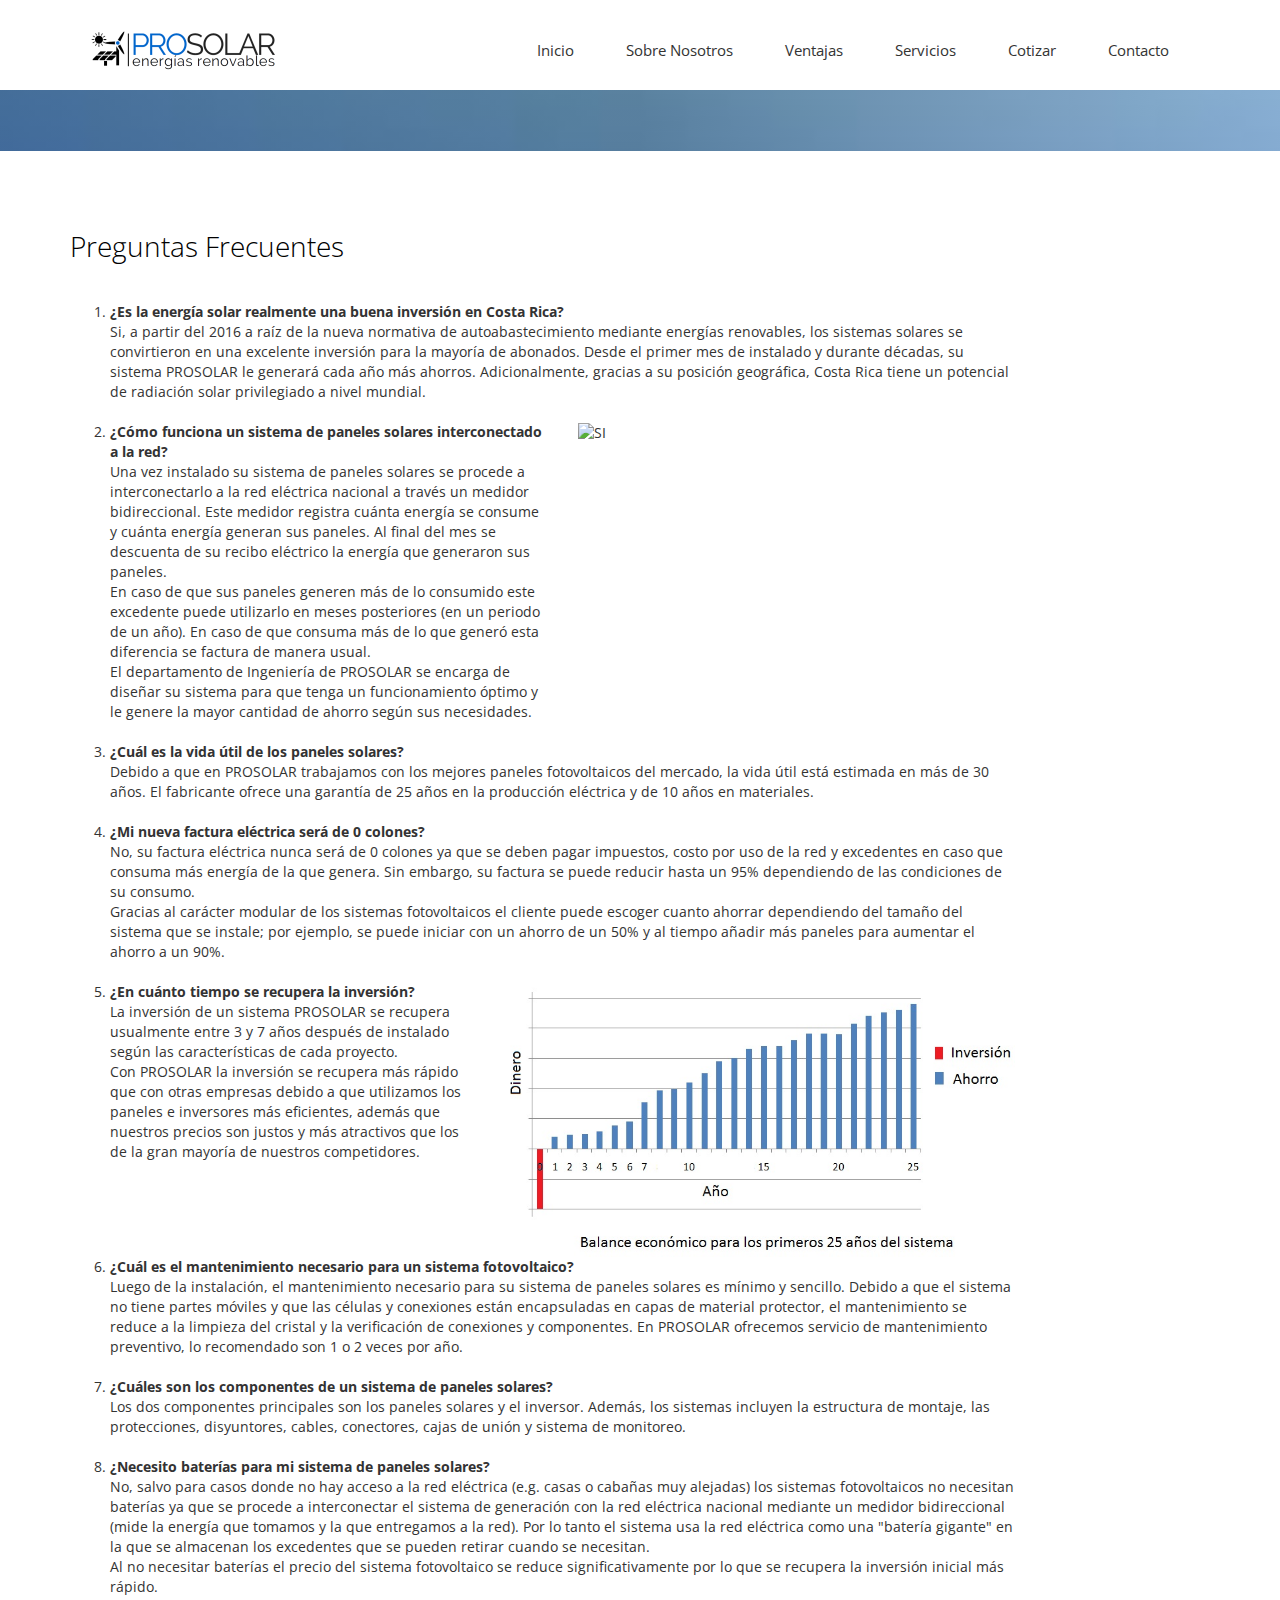
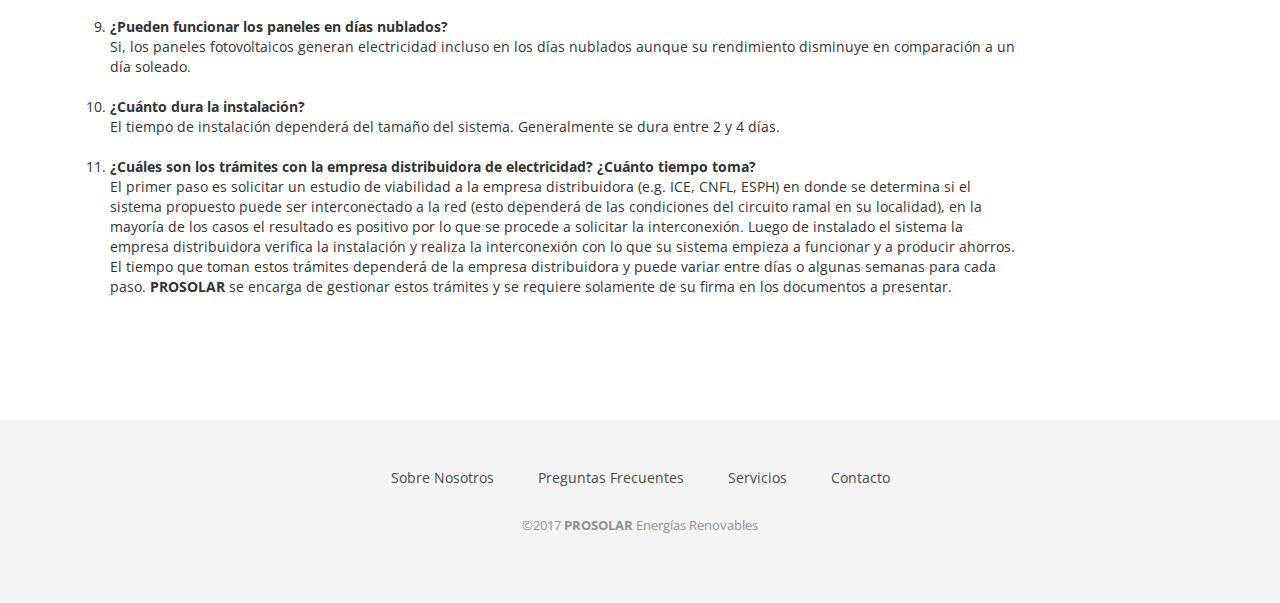
==== FAQ.html @ 8b98c638 "Commit inicial" ====
<!DOCTYPE html>
<html class="no-js">
  <head>
    <meta charset="utf-8"> 
    <meta http-equiv="X-UA-Compatible" content="IE=edge">
    <title>PROSOLAR COSTA RICA</title>
    <meta name="description" content="">
    <meta name="viewport" content="width=device-width, initial-scale=1">
    <!-- Place favicon.ico and apple-touch-icon.png in the root directory -->
    
    <!-- CSS -->
    <link rel="stylesheet" href="css/owl.carousel.css">
    <link rel="stylesheet" href="css/bootstrap.min.css">
    <link rel="stylesheet" href="css/font-awesome.min.css">
    <link rel="stylesheet" href="css/style.css">
    <link rel="stylesheet" href="css/ionicons.min.css">
    <link rel="stylesheet" href="css/animate.css">
    <link rel="stylesheet" href="css/responsive.css">
    
    <!-- Js -->
    <script src="js/vendor/modernizr-2.6.2.min.js"></script>
    <script src="http://ajax.googleapis.com/ajax/libs/jquery/1.10.2/jquery.min.js"></script>
    <script>window.jQuery || document.write('<script src="js/vendor/jquery-1.10.2.min.js"><\/script>')</script>
    <script src="js/bootstrap.min.js"></script>
    <script src="js/owl.carousel.min.js"></script>
    <script src="js/min/waypoints.min.js"></script>
    <script src="js/jquery.counterup.js"></script>
    <script src="js/plugins.js"></script>
    <script src="js/main.js"></script>
  </head>
  <body>




    <!-- Header Start -->
    <header>
        <div class="container">
            <div class="row">
                <div class="col-md-12">
                            <!-- header Nav Start -->
                    <nav class="navbar navbar-default">
                      <div class="container-fluid">
                        <!-- Brand and toggle get grouped for better mobile display -->
                        <div class="navbar-header">
                          <button type="button" class="navbar-toggle collapsed" data-toggle="collapse" data-target="#bs-example-navbar-collapse-1">
                            <span class="sr-only">Toggle navigation</span>
                            <span class="icon-bar"></span>
                            <span class="icon-bar"></span>
                            <span class="icon-bar"></span>
                          </button>
                          <a class="navbar-brand" href="index.html">
                              <img src="img/logo.png" alt="Logo">
                          </a>
                        </div>

                        <!-- Collect the nav links, forms, and other content for toggling -->
                        <div class="collapse navbar-collapse" id="bs-example-navbar-collapse-1">
                          <ul class="nav navbar-nav navbar-right">
                            <li><a href="index.html">Inicio</a></li>
                            <li><a href="sobrenosotros.html">Sobre Nosotros</a></li>
                            <li><a href="ventajas.html">Ventajas</a></li>
                            <li><a href="servicios.html">Servicios</a></li>
                            <li><a href="cotizar.html">Cotizar</a></li>
                            <li><a href="contacto.html">Contacto</a></li>
                            </li>
                          </ul>
                        </div><!-- /.navbar-collapse -->
                      </div><!-- /.container-fluid -->
                    </nav>
                </div>
            </div>
        </div>
    </header><!-- header close -->
    
        <!-- Slider Start -->
    <section id="global-header">
        <div class="container">
            <div class="row">
                <div class="col-md-12">
                    <div class="block">
                    </div>
                </div>
            </div>
        </div>
    </section>


        <section id="contact-form">
          <div class="container">
            <div id="contact-box" class="row">
              
              <div class="col-md-10 col-sm-12">
                <div class="block">
                <h2>Preguntas Frecuentes</h2>
                  <ol>

                    <li> 
                      <strong>¿Es la energía solar realmente una buena inversión en Costa Rica?</strong> </br>
                      Si, a partir del 2016 a raíz de la nueva normativa de autoabastecimiento mediante energías renovables, los sistemas solares se convirtieron en una excelente inversión para la mayoría
                      de abonados. Desde el primer mes de instalado y durante décadas, su sistema PROSOLAR le generará cada año más ahorros. Adicionalmente, gracias a su posición geográfica, Costa Rica tiene un potencial de radiación solar privilegiado a nivel mundial.
                    </li> </br>

                     
                     <div class="row">  
                      <div class="col-md-6 col-sm-12">
                        <div class="block">
                        <li>
                              <strong>¿Cómo funciona un sistema de paneles solares interconectado a la red?</strong> </br>
                              Una vez instalado su sistema de paneles solares se procede a interconectarlo a la red eléctrica nacional a través un medidor bidireccional. Este medidor registra cuánta energía se consume y cuánta energía generan sus paneles. Al final del mes se descuenta de su recibo eléctrico la energía que generaron sus paneles. </br>En caso de que sus paneles generen más de lo consumido este excedente puede utilizarlo en meses posteriores (en un periodo de un año). En caso de que consuma más de lo que generó esta diferencia se factura de manera usual.</br> El departamento de Ingeniería de PROSOLAR se encarga de diseñar su sistema para que tenga un funcionamiento óptimo y le genere la mayor cantidad de ahorro según sus necesidades.
                        </li> </br>
                        </div>
                      </div>                      
                      <div class="col-md-6 col-sm-12">
                        <div class="block">
                          <img src="img/sistemainterconectado.jpg" alt="SI"> </br>
                        </div>
                      </div>
                    </div>

                   <li> 
                      <strong>¿Cuál es la vida útil de los paneles solares?</strong> </br>
                      Debido a que en PROSOLAR trabajamos con los mejores paneles fotovoltaicos del mercado, la vida útil está estimada en más de 30 años. El fabricante ofrece una garantía de 25 años en la producción eléctrica y de 10 años en materiales.
                    </li> </br>      

                    <li> 
                      <strong>¿Mi nueva factura eléctrica será de 0 colones?</strong> </br>
                        No, su factura eléctrica nunca será de 0 colones ya que se deben pagar impuestos, costo por uso de la red y excedentes en caso que consuma más energía de la que genera. Sin embargo,
                        su factura se puede reducir hasta un 95% dependiendo de las condiciones de su consumo. </br>Gracias al carácter modular de los sistemas fotovoltaicos el cliente puede escoger cuanto 
                        ahorrar dependiendo del tamaño del sistema que se instale; por ejemplo, se puede iniciar con un ahorro de un 50% y al tiempo añadir más paneles para aumentar el ahorro a un 90%.
                    </li> </br>

                     <div class="row">  
                      <div class="col-md-5 col-sm-12">
                        <div class="block">
                        <li>
                              <strong>¿En cuánto tiempo se recupera la inversión?</strong> </br>
                              La inversión de un sistema PROSOLAR se recupera usualmente entre 3 y 7 años después de instalado según las características de cada proyecto.</br> Con PROSOLAR la inversión se recupera más rápido que con otras empresas debido a que utilizamos los paneles e inversores más eficientes, además que nuestros precios son justos y más atractivos que los de la gran mayoría de nuestros competidores.
                        </li> </br>
                        </div>
                      </div>                      
                      <div class="col-md-7 col-sm-12">
                        <div class="block">
                          <img src="img/balanceeconomico.jpg" alt="SI"> </br>
                        </div>
                      </div>
                    </div>


                    <li> 
                      <strong>¿Cuál es el mantenimiento necesario para un sistema fotovoltaico?</strong> </br>
                      Luego de la instalación, el mantenimiento necesario para su sistema de paneles solares es mínimo y sencillo. Debido a que el sistema no tiene partes móviles y que las células y conexiones están encapsuladas en capas de material protector, el mantenimiento se reduce a la limpieza del cristal y la verificación de conexiones y componentes. En PROSOLAR ofrecemos servicio de mantenimiento preventivo, lo recomendado son 1 o 2 veces por año.
                    </li> </br>



                    <!--
                    <li> 
                      <strong>¿Cómo funciona un sistema fotovoltaico?</strong> </br>
                      Los paneles solares se encargan de transformar la energía solar en energía eléctrica (DC). El inversor convierte la energía DC de los paneles en energía AC que es la que se utiliza en su casa o negocio.
                    </li> </br>
                    -->

                    <li> 
                      <strong>¿Cuáles son los componentes de un sistema de paneles solares?</strong> </br>
                      Los dos componentes principales son los paneles solares y el inversor. Además, los sistemas incluyen la estructura de montaje, las protecciones, disyuntores, cables, conectores,
                      cajas de unión y sistema de monitoreo.
                    </li> </br>

                    <li> 
                      <strong>¿Necesito baterías para mi sistema de paneles solares?</strong> </br>
                      No, salvo para casos donde no hay acceso a la red eléctrica (e.g. casas o cabañas muy alejadas) los sistemas fotovoltaicos no necesitan baterías ya que se procede a interconectar el sistema de generación con la red eléctrica nacional mediante un medidor bidireccional (mide la energía que tomamos y la que entregamos a la red). Por lo tanto el sistema usa la red eléctrica como una "batería gigante" en la que se almacenan los excedentes que se pueden retirar cuando se necesitan. </br> Al no necesitar baterías el precio del sistema fotovoltaico se reduce significativamente por lo que se recupera la inversión inicial más rápido.
                    </li> </br>



                    <li> 
                      <strong>¿Pueden funcionar los paneles en días nublados?</strong> </br>
                        Si, los paneles fotovoltaicos generan electricidad incluso en los días nublados aunque su rendimiento disminuye en comparación a un día soleado.
                    </li> </br>

                    <li> 
                      <strong>¿Cuánto dura la instalación?</strong> </br>
                        El tiempo de instalación dependerá del tamaño del sistema. Generalmente se dura entre 2 y 4 días.
                    </li> </br>

                    <li> 
                      <strong>¿Cuáles son los trámites con la empresa distribuidora de electricidad? ¿Cuánto tiempo toma?</strong> </br>
                        El primer paso es solicitar un estudio de viabilidad a la empresa distribuidora (e.g. ICE, CNFL, ESPH) en donde se determina si el sistema propuesto puede ser interconectado
                        a la red (esto dependerá de las condiciones del circuito ramal en su localidad), en la mayoría de los casos el resultado es positivo por lo que se procede a solicitar la interconexión.
                        Luego de instalado el sistema la empresa distribuidora verifica la instalación y realiza la interconexión con lo que su sistema empieza a funcionar y a producir ahorros.<br>
                        El tiempo que toman estos trámites dependerá de la empresa distribuidora y puede variar entre días o algunas semanas para cada paso. <strong>PROSOLAR</strong> se encarga de gestionar estos trámites y se requiere solamente de su firma en los documentos a presentar.
                    </li> </br>

 
                  </ol>
                </div>
              </div>
              
              <!--
              <div class="col-md-6 col-sm-12">
                <div class="block">
                  <img src="img/beneficiossolar.jpg" alt="SN">
                </div>
              </div>
              -->

            </div>
           </div>
          </section>


    <!-- footer Start -->
    <footer>
      <div class="container">
        <div class="row">
          <div class="col-md-12">
            <div class="footer-manu">
              <ul>
                <li><a href="sobrenosotros.html">Sobre Nosotros</a></li>
                <li><a href="FAQ.html">Preguntas Frecuentes</a></li>
                <li><a href="servicios.html">Servicios</a></li>
                <li><a href="contacto.html">Contacto</a></li>
              </ul>
            </div>
            <p>©2017 <strong> PROSOLAR </strong> Energías Renovables</p>
          </div>
        </div>
      </div>
    </footer>



<script>document.write('<script src="http://' + (location.host || 'localhost').split(':')[0] + ':35729/livereload.js?snipver=1"></' + 'script>')</script>
        
    </body>
</html>
---- css/style.css ----
@import url(http://fonts.googleapis.com/css?family=Open+Sans:400,300,600);
@import url(http://fonts.googleapis.com/css?family=Roboto:400,100,300,500,700);
@import url(http://fonts.googleapis.com/css?family=Volkhov:400italic);
/* var text-decoration */
/*--
	Common Css
--*/
body {
  font-family: 'Open Sans', sans-serif;
  -webkit-font-smoothing: antialiased;
}
h1,
h2,
h3,
h4,
h5,
h6 {
  font-family: 'Roboto', sans-serif;
}
h2 {
  font-size: 30px;
  font-weight: 400;
}
h3 {
  font-size: 28px;
  font-weight: 300;
}
p {
  font-size: 15px;
  line-height: 28px;
}
ul {
  padding: 0;
  margin: 0;
  list-style: none;
}
a,
a:active,
a:focus,
a:active {
  text-decoration: none !important;
}
.section-title {
  margin-bottom: 70px;
}
.section-title h2 {
  text-transform: uppercase;
  font-size: 28px;
  font-weight: 600;
}
.section-title p {
  font-family: 'Volkhov', serif;
  font-style: italic;
  color: #666;
}
/*--
	Header Start 
--*/
header {
  background: #fff;
  padding: 20px 0;
}
header .navbar {
  margin-bottom: 0px;
  border: 0px;
}
header .navbar-brand {
  padding-top: 5px;
}
header .navbar-default {
  background: none;
  border: 0px;
}
header .navbar-default .navbar-nav {
  padding-top: 10px;
}
header .navbar-default .navbar-nav li a {
  color: #333333;
  padding: 10px 26px;
  font-size: 15px;
}
font header .navbar-default .navbar-nav li a:hover {
  color: #000;
}
/*---------------------------------------------
					Index Start 
-----------------------------------------------*/
/*--
	Slider Start 
--*/
#slider {
  background: url("../img/slider-bg.jpg") no-repeat;
  background-size: cover;
  background-attachment: fixed;
  background-position: 10% 0%;
  padding: 200px 0 280px 0;
  position: relative;
}
#slider:before {
  content: "";
  position: absolute;
  left: 0;
  top: 0;
  bottom: 0;
  right: 0;
  width: 100%;
  height: 100%;
  /*background: linear-gradient(to left, #2c2939, #000);*/
   background: linear-gradient(to left, #8b86a3, #322e40);
  opacity: 0.2;
}
#slider .block {
  color: #E3E3E4;
}
#slider .block h1 {
  font-family: 'Roboto', sans-serif;
  font-weight: 100;
  font-size: 45px;
  line-height: 60px;
  letter-spacing: 10px;
  padding-bottom: 45px;
}
#slider .block p {
  font-size: 23px;
  line-height: 40px;
  font-family: 'Roboto', sans-serif;
  font-weight: 300;
  letter-spacing: 3px;
}
/*--
	wrapper Start 
--*/
#intro {
  padding: 100px 0;
}
#intro .block h2 {
  padding-top: 35px;
  line-height: 27px;
  margin: 0;
}
#intro .block p {
  color: #7B7B7B;
  padding-top: 20px;
}
#intro .block img {
  padding-left: 0px;
  width: 100%;
}
#intro .section-title {
  margin-bottom: 0px;
}
#intro .section-title p {
  padding-top: 20px;
}


/*--
	service Start 
--*/
#service {
  text-align: center;
  padding: 45px ;
}
#service .service-item {
  padding-bottom: 0px;
}
#service .service-item i {
  font-size: 60px;
  color: #4A4656;
}
#service .service-item h4 {
  padding-top: 20px;
  margin: 0;
  color: #666;
}


#service .service-item p {
  color: #888;
  padding-top: 10px;
  margin: 0;
  font-size: 14px;
  line-height: 1.8;
}
#service .btn-slider {
  padding: 15px 35px;
  border: none;
  background-color: #000;
  font-size: 15px;
  color: white;
  margin-top: 15px;
}

/*--
	call-to-action Start 
--*/
#call-to-action {
  background: url("../img/call-to-action-bg8.jpg") no-repeat;
  background-size: cover;
  background-attachment: fixed;
  padding: 70px 0px;
  position: relative;
  text-align: center;
  color: #fff;
}
#call-to-action:before {
  content: "";
  position: absolute;
  left: 0;
  right: 0;
  top: 0;
  bottom: 0;
  width: 100%;
  height: 100%;
  background: #195bb5;
  opacity: 0.4;
}
#call-to-action h2 {
  padding-bottom: 20px;
  line-height: 33px;
  margin: 0;
  font-size: 30px;
}
}
#call-to-action h3 {
  padding-bottom: 20px;
  line-height: 33px;
  margin: 0;
  font-size: 20px;
}
#call-to-action p {
  font-size: 14px;
  line-height: 1.6;
}
#call-to-action .btn-call-to-action {
  padding: 15px 35px;
  border: none;
  background-color: #fff;
  font-size: 20px;
  color: #333333;
  margin-top: 30px;
}

/*--
	Feature Start - Ventajas
--*/
#feature {
  /*background: url("../img/featue-bg3.jpg");*/
  background-position: 50% 94px;
  width: 100%;
  display: block;
  position: relative;
  overflow: visible;
  background-attachment: fixed;
  background-repeat: no-repeat;
  background-position: center center;
  background-color: #d9d9d9;
  -webkit-background-size: cover;
  -moz-background-size: cover;
  -o-background-size: cover;
  background-size: cover;
  -webkit-box-sizing: border-box;
  -moz-box-sizing: border-box;
  box-sizing: border-box;
  -webkit-backface-visibility: hidden;
  backface-visibility: hidden;
  padding: 100px 0;
}
#feature h2 {
  font-size: 28px;
  font-weight: 600;
  margin-bottom: 30px;
}
#feature p {
  color: #8d8f92;
  margin-bottom: 20px;
}
#feature .btn-view-works {
  background: #655E7A;
  color: #fff;
  padding: 10px 20px;
}
/*--
	content Start 
--*/
#testimonial {
  padding: 100px 0;
}
#testimonial .block h2 {
  line-height: 27px;
  color: #5C5C5C;
  padding-top: 110px;
}
#testimonial .block p {
  padding-top: 50px;
  color: #7B7B7B;
}
#testimonial .counter-box li {
  width: 50%;
  float: left;
  text-align: center;
  margin: 30px 0 30px;
}
#testimonial .counter-box li i {
  font-size: 35px;
}
#testimonial .counter-box li h4 {
  font-size: 30px;
  font-weight: bold;
}
#testimonial .counter-box li span {
  color: #555;
}
#testimonial .testimonial-carousel {
  text-align: center;
  width: 75%;
  border: 1px solid #DEDEDE;
  padding: 24px;
  margin: 0 auto;
}
#testimonial .testimonial-carousel img {
  padding-bottom: 38px;
}
#testimonial .testimonial-carousel p {
  line-height: 28px;
  font-weight: 300;
  padding-bottom: 20px;
}
#testimonial .testimonial-carousel .user img {
  padding-bottom: 0px;
  border-radius: 500px;
}
#testimonial .testimonial-carousel .user p {
  padding-bottom: 0;
  font-size: 12px;
  line-height: 20px;
  color: #353241;
}
#testimonial .testimonial-carousel .user p span {
  display: block;
  color: #353241;
  font-weight: 600;
}
#testimonial .testimonial-carousel .owl-carousel .owl-pagination div {
  border: 1px solid #1D1D1D;
  border-radius: 500px;
  display: inline-block;
  height: 10px;
  margin-right: 15px;
  width: 10px;
}
#testimonial .testimonial-carousel .owl-carousel .owl-pagination div.active {
  background: #5C5C5C;
  font-size: 30px;
  display: inline-block;
  border: 0px;
}
/*--
	features Start 
--*/
#clients-logo-section {
  padding-top: 30px;
  padding-bottom: 75px;
}
#clients-logo-section .clients-logo-img {
  padding: 0px 50px;
}
/*---------------------------------------------
					Work Start 
-----------------------------------------------*/
/*--
	Slider-work Start 
--*/
#global-header {
  background: url("../img/slider-bg3.jpg") no-repeat;
  background-size: cover;
  padding-top: 30px;
  padding-bottom: 30px;
  position: relative;
  background-attachment: fixed;
}
#global-header:before {
  content: "";
  position: absolute;
  left: 0;
  top: 0;
  bottom: 0;
  right: 0;
  width: 100%;
  height: 100%;
  background: linear-gradient(to left, #928dab, #1f1c2c 50%);
  opacity: 0.4;
}
#global-header .block {
  color: #E3E3E4;
  margin: 0 auto;
  padding-left: 90px;
  text-align: center;
}
#global-header .block h1 {
  font-weight: 100;
  font-size: 45px;
  letter-spacing: 6px;
  padding-bottom: 15px;
  margin-top: 0;
  text-transform: capitalize;
}
#global-header .block p {
  font-size: 16px;
  font-weight: 300;
  letter-spacing: 1px;
  word-spacing: 3px;
}

/*--
	portfolio-work Start 
--*/
#portfolio-work {
  overflow: hidden;
  padding: 80px 0;
}
#portfolio-work .block .portfolio-menu {
  padding-bottom: 30px;
  text-align: center;
}
#portfolio-work .block .portfolio-menu ul {
  border: 1px solid #999999;
  display: inline-block;
  margin-bottom: 40px;
}
#portfolio-work .block .portfolio-menu ul li {
  display: inline-block;
  padding: 0px 25px;
  cursor: pointer;
  font-size: 15px;
  line-height: 40px;
  font-weight: 600;
  color: #333333;
  text-transform: capitalize;
  position: relative;
}
#portfolio-work .block .portfolio-menu ul .active {
  color: #655E7A;
  position: relative;
}
#portfolio-work .block .portfolio-menu ul .active:before {
  content: "\f0d7";
  position: absolute;
  font-family: 'FontAwesome';
  bottom: -18px;
  font-size: 30px;
  width: 20px;
  left: 0px;
  right: 0px;
  top: 23px;
  margin: 0 auto;
  color: #fff;
  text-shadow: 0 1px 0px rgba(0, 0, 0, 0.9);
  -webkit-transition: all 0.4s ease-in-out;
  -moz-transition: all 0.4s ease-in-out;
  -o-transition: all 0.4s ease-in-out;
  -ms-transition: all 0.4s ease-in-out;
  transition: all 0.4s ease-in-out;
}
#portfolio-work .block .portfolio-menu ul li:hover:before {
  content: "\f0d7";
  position: absolute;
  font-family: 'FontAwesome';
  bottom: -18px;
  font-size: 30px;
  width: 20px;
  left: 0px;
  right: 0px;
  top: 24px;
  margin: 0 auto;
  color: #fff;
  text-shadow: 0 1px 0px rgba(0, 0, 0, 0.9);
  -webkit-transition: all 0.4s ease-in-out;
  -moz-transition: all 0.4s ease-in-out;
  -o-transition: all 0.4s ease-in-out;
  -ms-transition: all 0.4s ease-in-out;
  transition: all 0.4s ease-in-out;
}
#portfolio-work .block .portfolio-contant ul li {
  float: left;
  width: 32.22%;
  overflow: hidden;
  margin: 6px;
  position: relative;
}
#portfolio-work .block .portfolio-contant ul li:hover .overly {
  opacity: 1;
}
#portfolio-work .block .portfolio-contant ul li:hover .position-center {
  position: absolute;
  top: 50%;
  -webkit-transform: translate(0%, -50%);
  -moz-transform: translate(0%, -50%);
  -ms-transform: translate(0%, -50%);
  transform: translate(0%, -50%);
}
#portfolio-work .block .portfolio-contant ul li a {
  display: block;
  color: #fff;
}
#portfolio-work .block .portfolio-contant ul li a h2 {
  font-size: 22px;
  text-transform: uppercase;
  letter-spacing: 1px;
}
#portfolio-work .block .portfolio-contant ul li a p {
  font-size: 15px;
}
#portfolio-work .block .portfolio-contant ul li a span {
  font-style: italic;
  font-size: 13px;
  color: #655E7A;
}
#portfolio-work .block .portfolio-contant ul img {
  width: 100%;
  height: auto;
}
#portfolio-work .block .portfolio-contant .overly {
  position: absolute;
  top: 0;
  bottom: 0;
  right: 0;
  left: 0;
  background: rgba(0, 0, 0, 0.9);
  opacity: 0;
  -webkit-transition: .3s all;
  -o-transition: .3s all;
  transition: .3s all;
  text-align: center;
}
#portfolio-work .block .portfolio-contant .position-center {
  position: absolute;
  top: 50%;
  left: 10%;
  -webkit-transform: translate(0%, 50%);
  -moz-transform: translate(0%, 50%);
  -ms-transform: translate(0%, 50%);
  transform: translate(0%, 50%);
  -webkit-transition: .5s all;
  -o-transition: .5s all;
  transition: .5s all;
}
#portfolio-work .block .mix {
  display: none;
}
/*--
	wrapper-work Start 
--*/
#wrapper-work {
  overflow: hidden;
  padding-top: 100px;
}
#wrapper-work ul li {
  width: 50%;
  float: left;
  position: relative;
}
#wrapper-work ul li img {
  width: 100%;
  height: 100%;
}
#wrapper-work ul li .items-text {
  position: absolute;
  top: 0;
  bottom: 0;
  left: 0;
  right: 0;
  width: 100%;
  height: 100%;
  color: #fff;
  background: rgba(0, 0, 0, 0.6);
  padding-left: 44px;
  padding-top: 140px;
}
#wrapper-work ul li .items-text h2 {
  padding-bottom: 28px;
  padding-top: 75px;
  position: relative;
}
#wrapper-work ul li .items-text h2:before {
  content: "";
  position: absolute;
  left: 0;
  bottom: 0;
  width: 75px;
  height: 3px;
  background: #fff;
}
#wrapper-work ul li .items-text p {
  padding-top: 30px;
  font-size: 16px;
  line-height: 27px;
  font-weight: 300;
  padding-right: 80px;
}
/*--
	features-work Start 
--*/
#features-work {
  padding-top: 50px;
  padding-bottom: 75px;
}
#features-work .block ul li {
  width: 19%;
  text-align: center;
  display: inline-block;
  padding: 40px 0px;
}
/*---------------------------------------------
					Work Close 
-----------------------------------------------*/
/*=============================================*/
/*---------------------------------------------
					 Contact Start 
-----------------------------------------------*/
/*--
	slider-contact Start 
--*/
#slider-contact {
  background: url("../img/slider-bg2.jpg") no-repeat;
  background-size: cover;
  padding-top: 150px;
  padding-bottom: 107px;
  position: relative;
}
#slider-contact:before {
  content: "";
  position: absolute;
  left: 0;
  top: 0;
  bottom: 0;
  right: 0;
  width: 100%;
  height: 100%;
  background: linear-gradient(to left, #928dab, #1f1c2c 70%);
  opacity: 0.6;
}
#slider-contact .block {
  color: #E3E3E4;
  margin: 0 auto;
  padding-left: 90px;
}
#slider-contact .block h1 {
  font-family: 'Roboto', sans-serif;
  font-weight: 100;
  font-size: 45px;
  line-height: 60px;
  letter-spacing: 6px;
  padding-bottom: 15px;
}
#slider-contact .block p {
  font-size: 23px;
  line-height: 40px;
  font-family: 'Roboto', sans-serif;
  font-weight: 300;
  letter-spacing: 1px;
  word-spacing: 3px;
}
/*--
	contact-form Start 
--*/
#contact-form {
  padding-top: 25px;
  padding-bottom: 35px;
}
#contact-form .block form .form-group {
  padding-bottom: 15px;
  margin: 0px;
}
#contact-form .block form .form-group .form-control {
  background: #F6F8FA;
  height: 60px;
  border: 1px solid #EEF2F6;
  box-shadow: none;
  width: 100%;
}
#contact-form .block form .form-group-2 {
  padding-bottom: 15px;
  margin: 0px;
}
#contact-form .block form .form-group-2 textarea {
  background: #F6F8FA;
  height: 135px;
  border: 1px solid #EEF2F6;
  box-shadow: none;
  width: 100%;
}
#contact-form .block button {
  width: 100%;
  height: 60px;
  background: #195BB5;
  border: none;
  color: #fff;
  font-family: 'Open Sans', sans-serif;
  font-size: 18px;
}
/*--
	wrapper-contact Start 
--*/
.address-block li {
  margin-bottom: 20px;
}
.address-block li i {
  margin-right: 15px;
  font-size: 20px;
  width: 20px;
}
.social-icons {
  margin-top: 40px;
}
.social-icons li {
  display: inline-block;
  margin: 0 6px;
}
.social-icons a {
  display: inline-block;
}
.social-icons i {
  color: #2C2C2C;
  margin-right: 25px;
  font-size: 25px;
}
.google-map {
  position: relative;
}
.google-map #map {
  width: 100%;
  height: 300px;
  background-color: #ff432e;
}
#contact-box {
  padding-top: 35px;
  padding-bottom: 58px;
}
#contact-box .block img {
  width: 100%;
}
#contact-box .block h2 {
  font-family: 'Open Sans', sans-serif;
  font-weight: 300;
  color: #000;
  font-size: 28px;
  padding-bottom: 30px;
}
#contact-box .block p {
  color: #5C5C5C;
  display: block;
}
/*--
	features-contact Start 
--*/
#features-contact {
  padding-top: 50px;
  padding-bottom: 75px;
}
#features-contact .block ul li {
  width: 19%;
  text-align: center;
  display: inline-block;
  padding: 40px 0px;
}
/*---------------------------------------------
					Contact Close 
-----------------------------------------------*/
/*--------- Heading------------*/
.heading {
  padding-bottom: 60px;
  text-align: center;
}
.heading h2 {
  color: #000;
  font-size: 30px;
  line-height: 40px;
  font-weight: 400;
}
.heading p {
  font-size: 18px;
  line-height: 40px;
  color: #292929;
  font-weight: 300;
}
/*---------------------------*/
/*--
	footer Start 
--*/
footer {
  background: #F5F5F5;
  text-align: center;
  padding-top: 48px;
  padding-bottom: 55px;
}
footer p {
  font-size: 13px;
  line-height: 25px;
  color: #919191;
}
footer a {
  color: #595959;
}
footer .footer-manu {
  padding-bottom: 25px;
}
footer .footer-manu ul {
  margin: 0px;
  padding: 0px;
}
footer .footer-manu ul li {
  display: inline-block;
  padding: 0px 20px;
}
footer .footer-manu ul li a {
  display: inline-block;
  color: #494949;
}
footer .footer-manu ul li a:hover {
  color: #000;
}
---- css/responsive.css ----
/*		Default Layout: 992px. 
		Gutters: 24px.
		Outer margins: 48px.
		Leftover space for scrollbars @1024px: 32px.
-------------------------------------------------------------------------------
cols    1     2      3      4      5      6      7      8      9      10
px      68    160    252    344    436    528    620    712    804    896    */
/*		Tablet Layout: 768px.
		Gutters: 24px.
		Outer margins: 28px.
		Inherits styles from: Default Layout.
-----------------------------------------------------------------
cols    1     2      3      4      5      6      7      8
px      68    160    252    344    436    528    620    712    */
@media only screen and (min-width: 768px) and (max-width: 991px) {
  /*---------------------------------------------
					Index Start 
-----------------------------------------------*/
  /*--
	wrapper Start 
--*/
  #wrapper {
    text-align: center;
  }
  #wrapper .block img {
    padding-top: 100px;
    width: 50%;
  }
  /*--
	content Start 
--*/
  #content {
    text-align: center;
  }
  #content .block {
    padding-bottom: 100px;
  }
  /*--
	features Start 
--*/
  #features {
    text-align: center;
  }
  /*--
	footer Start 
--*/
  footer .navbar {
    margin-bottom: 0px;
    border: 0px;
    min-height: 40px;
  }
  footer .navbar-default {
    border: 0px;
    width: 68%;
  }
  footer .navbar-default .navbar-nav li a {
    color: #494949;
    padding: 10px 10px;
    font-size: 15px;
  }
  footer .navbar-default .navbar-nav li a:hover {
    color: #000;
  }
  /*---------------------------------------------
					Index Close 
-----------------------------------------------*/
  /*=============================================*/
  /*---------------------------------------------
					Work Start 
-----------------------------------------------*/
  /*--
	slider-work Start 
--*/
  #slider-work .block h1 {
    font-size: 28px;
  }
  #slider-work .block p {
    font-size: 15px;
  }
  /*--
	portfolio Start 
--*/
  #portfolio-work .block .portfolio-manu {
    padding-left: 0px;
  }
  #portfolio-work .block .portfolio-contant ul li a .img-heading {
    padding: 5px 0 5px 13px;
  }
  #portfolio-work .block .portfolio-contant ul li a .img-heading h2 {
    font-size: 20px;
    line-height: 25px;
  }
  #portfolio-work .block .portfolio-contant ul li a .img-heading p {
    font-size: 11px;
    line-height: 20px;
  }
  #portfolio-work .block .portfolio-contant ul li a .overlay {
    padding-left: 15px;
  }
  #portfolio-work .block .portfolio-contant ul li a .overlay h2 {
    padding-top: 30px;
    padding-bottom: 15px;
    font-size: 20px;
    line-height: 25px;
  }
  #portfolio-work .block .portfolio-contant ul li a .overlay p {
    font-size: 11px;
    line-height: 20px;
    padding-top: 15px;
  }
  /*--
	wrapper Start 
--*/
  #wrapper-work ul li .items-text {
    padding-top: 0;
    padding-left: 25px;
  }
  #wrapper-work ul li .items-text h2 {
    padding-bottom: 10px;
    padding-top: 40px;
  }
  #wrapper-work ul li .items-text p {
    font-size: 14px;
    line-height: 20px;
    padding-right: 30px;
  }
  /*--
	features Start 
--*/
  #features-work .block ul li {
    width: 49%;
  }
  /*---------------------------------------------
					Work close 
-----------------------------------------------*/
  /*=============================================*/
  /*---------------------------------------------
					contact start 
-----------------------------------------------*/
  #wrapper-contact .block {
    padding-bottom: 50px;
  }
  /*--
	features-contact Start 
--*/
  #features-contact .block ul li {
    width: 49%;
  }
  /*---------------------------------------------
					contact close 
-----------------------------------------------*/
  /*------------------*/
}
/*		Mobile Layout: 320px.
		Gutters: 24px.
		Outer margins: 34px.
		Inherits styles from: Default Layout.
---------------------------------------------
cols    1     2      3
px      68    160    252    */
@media only screen and (max-width: 767px) {
  /*---------------------------------------------
					Index Start 
-----------------------------------------------*/
  .heading {
    padding-left: 0px;
  }
  h2 {
    font-size: 18px;
  }
  p {
    font-size: 13px;
  }
  header .navbar-default .navbar-toggle {
    margin-top: 20px;
    margin-bottom: 20px;
  }
  #slider {
    padding-top: 90px;
    padding-bottom: 100px;
  }
  #slider .block {
    padding-left: 0px;
  }
  #slider .block h1 {
    font-size: 20px;
  }
  #slider .block p {
    font-size: 13px;
  }
  /*--
	wrapper Start 
--*/
  #wrapper {
    text-align: center;
    padding-top: 70px;
    padding-bottom: 100px;
  }
  #wrapper .block img {
    padding-top: 100px;
    padding-left: 0px;
    width: 100%;
  }
  /*--
	service Start 
--*/
  #service {
    padding-top: 100px;
  }
  #service .thumbnail {
    padding-bottom: 70px;
  }
  /*--
	call-to-action Start 
--*/
  #call-to-action p {
    padding: 0px 0px 40px;
  }
  #call-to-action .btn {
    padding: 10px 20px;
    font-size: 15px;
  }
  /*--
	content Start 
--*/
  #content {
    text-align: center;
    padding-top: 70px;
  }
  #content .block {
    padding-bottom: 100px;
  }
  #content .block h2 {
    padding-top: 0px;
  }
  #content .block-bottom {
    padding: 0px;
  }
  #content .block-bottom .item-img {
    padding-left: 0px;
  }
  /*--
	features Start 
--*/
  #features .features-img {
    text-align: center;
  }
  /*---------------------------------------------
					Index Close 
-----------------------------------------------*/
  /*=============================================*/
  /*---------------------------------------------
					Work Start 
-----------------------------------------------*/
  #slider-work {
    padding-top: 100px;
    padding-bottom: 100px;
  }
  #slider-work .block {
    padding-left: 0px;
  }
  #slider-work .block h1 {
    font-size: 20px;
  }
  #slider-work .block p {
    font-size: 11px;
    line-height: 25px;
  }
  /*--
	portfolio Start 
--*/
  #portfolio-work .block .portfolio-manu {
    padding-left: 0px;
    text-align: center;
  }
  #portfolio-work .block .portfolio-manu ul li {
    padding: 0 8px;
  }
  #portfolio-work .block .portfolio-contant ul li {
    width: 100%;
  }
  #portfolio-work .block .portfolio-contant ul li a .img-heading {
    padding: 5px 0 5px 13px;
  }
  #portfolio-work .block .portfolio-contant ul li a .img-heading h2 {
    font-size: 20px;
    line-height: 25px;
  }
  #portfolio-work .block .portfolio-contant ul li a .img-heading p {
    font-size: 11px;
    line-height: 20px;
  }
  #portfolio-work .block .portfolio-contant ul li a .overlay {
    padding-left: 15px;
  }
  #portfolio-work .block .portfolio-contant ul li a .overlay h2 {
    padding-top: 65px;
    padding-bottom: 15px;
    font-size: 20px;
    line-height: 25px;
  }
  #portfolio-work .block .portfolio-contant ul li a .overlay p {
    font-size: 11px;
    line-height: 20px;
    padding-top: 15px;
    padding-right: 5px;
  }
  /*--
	wrapper Start 
--*/
  #wrapper-work ul li {
    float: none;
    width: 100%;
  }
  #wrapper-work ul li .items-text {
    padding-left: 15px;
    padding-top: 30px;
  }
  #wrapper-work ul li .items-text h2 {
    padding-top: 10px;
    padding-bottom: 15px;
    font-size: 20px;
    line-height: 25px;
  }
  #wrapper-work ul li .items-text p {
    font-size: 11px;
    line-height: 20px;
    padding-top: 15px;
  }
  /*--
	features Start 
--*/
  #features-work .block ul li {
    display: block;
    width: 100%;
  }
  /*---------------------------------------------
					Work close 
-----------------------------------------------*/
  /*=============================================*/
  /*---------------------------------------------
					contact Start 
-----------------------------------------------*/
  /*--
	slider-contact Start 
--*/
  #slider-contact {
    padding-top: 100px;
    padding-bottom: 100px;
  }
  #slider-contact .block {
    padding-left: 0px;
  }
  #slider-contact .block h1 {
    font-size: 20px;
  }
  #slider-contact .block p {
    font-size: 11px;
    line-height: 25px;
  }
  /*--
	wrapper-contact Start 
--*/
  #wrapper-contact .block {
    padding-bottom: 50px;
  }
  #wrapper-contact .block .location p {
    width: 100%;
  }
  #wrapper-contact .block .social-media-icon a i {
    padding-top: 30px;
  }
  /*--
	features-contact Start 
--*/
  #features-contact .block ul li {
    display: block;
    width: 100%;
  }
  /*---------------------------------------------
					contact close 
-----------------------------------------------*/
  /*--
	footer Start 
--*/
  footer .footer-manu {
    display: none;
  }
}
/*		Wide Mobile Layout: 480px.
		Gutters: 24px.
		Outer margins: 22px.
		Inherits styles from: Default Layout, Mobile Layout.
------------------------------------------------------------
cols    1     2      3      4      5
px      68    160    252    344    436    */
/*	Retina media query.
	Overrides styles for devices with a 
	device-pixel-ratio of 2+, such as iPhone 4.
-----------------------------------------------    */
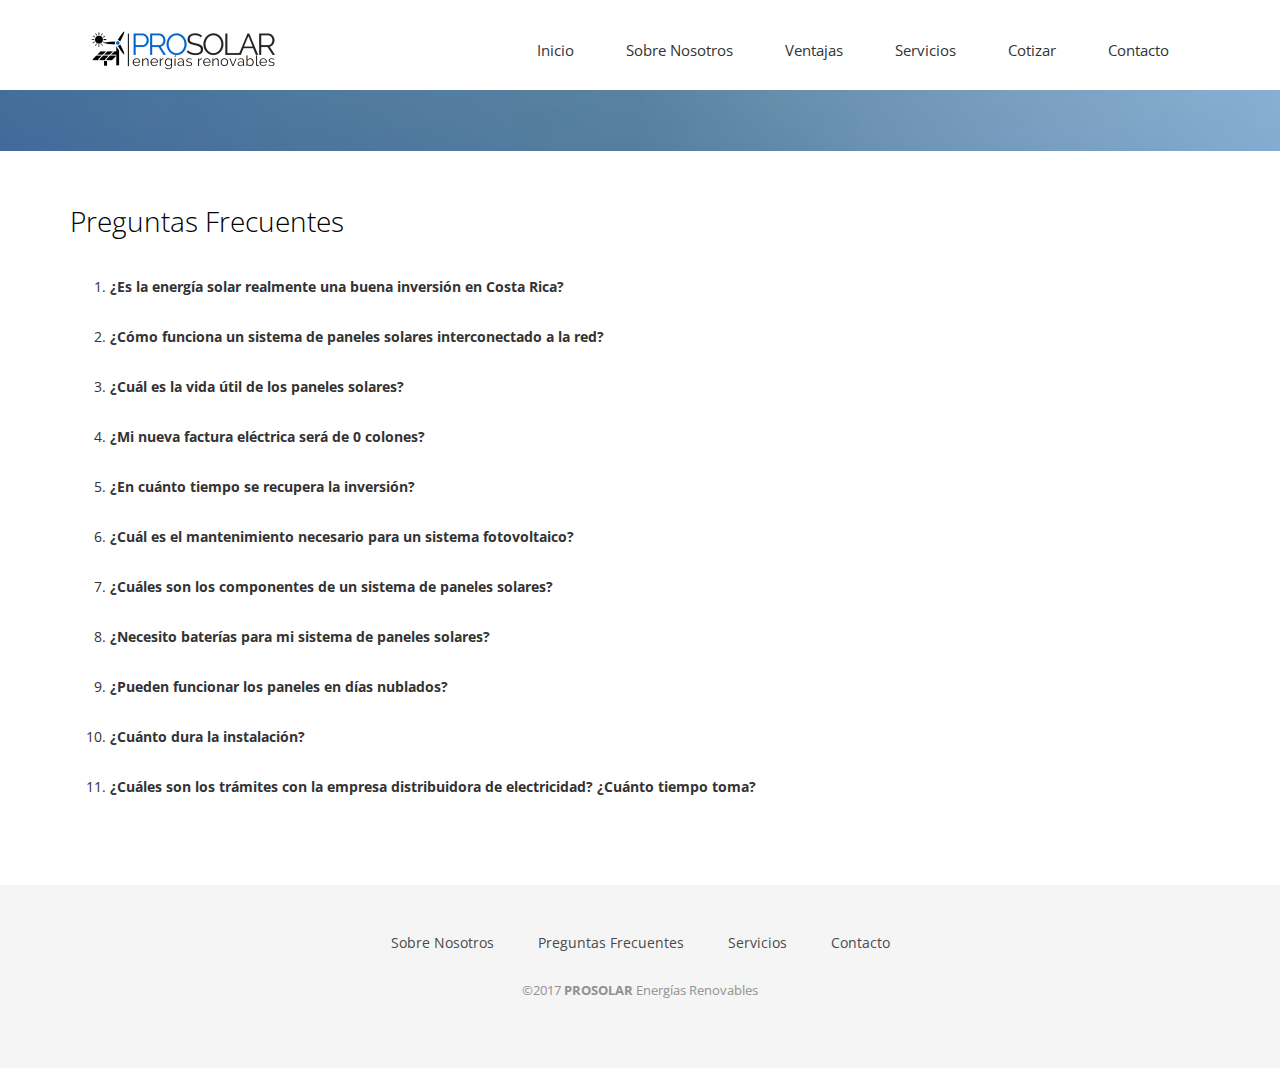
==== commit 0bf69add: "FAQ toggle & custom feature module in index" ====
--- a/FAQ.html
+++ b/FAQ.html
@@ -1,13 +1,13 @@
 <!DOCTYPE html>
 <html class="no-js">
   <head>
-    <meta charset="utf-8"> 
+    <meta charset="utf-8">
     <meta http-equiv="X-UA-Compatible" content="IE=edge">
     <title>PROSOLAR COSTA RICA</title>
     <meta name="description" content="">
     <meta name="viewport" content="width=device-width, initial-scale=1">
     <!-- Place favicon.ico and apple-touch-icon.png in the root directory -->
-    
+
     <!-- CSS -->
     <link rel="stylesheet" href="css/owl.carousel.css">
     <link rel="stylesheet" href="css/bootstrap.min.css">
@@ -16,7 +16,7 @@
     <link rel="stylesheet" href="css/ionicons.min.css">
     <link rel="stylesheet" href="css/animate.css">
     <link rel="stylesheet" href="css/responsive.css">
-    
+
     <!-- Js -->
     <script src="js/vendor/modernizr-2.6.2.min.js"></script>
     <script src="http://ajax.googleapis.com/ajax/libs/jquery/1.10.2/jquery.min.js"></script>
@@ -72,7 +72,7 @@
             </div>
         </div>
     </header><!-- header close -->
-    
+
         <!-- Slider Start -->
     <section id="global-header">
         <div class="container">
@@ -86,117 +86,139 @@
     </section>
 
 
-        <section id="contact-form">
+        <section>
           <div class="container">
             <div id="contact-box" class="row">
-              
+
               <div class="col-md-10 col-sm-12">
                 <div class="block">
                 <h2>Preguntas Frecuentes</h2>
-                  <ol>
-
-                    <li> 
-                      <strong>¿Es la energía solar realmente una buena inversión en Costa Rica?</strong> </br>
-                      Si, a partir del 2016 a raíz de la nueva normativa de autoabastecimiento mediante energías renovables, los sistemas solares se convirtieron en una excelente inversión para la mayoría
-                      de abonados. Desde el primer mes de instalado y durante décadas, su sistema PROSOLAR le generará cada año más ahorros. Adicionalmente, gracias a su posición geográfica, Costa Rica tiene un potencial de radiación solar privilegiado a nivel mundial.
-                    </li> </br>
-
-                     
-                     <div class="row">  
-                      <div class="col-md-6 col-sm-12">
-                        <div class="block">
-                        <li>
-                              <strong>¿Cómo funciona un sistema de paneles solares interconectado a la red?</strong> </br>
-                              Una vez instalado su sistema de paneles solares se procede a interconectarlo a la red eléctrica nacional a través un medidor bidireccional. Este medidor registra cuánta energía se consume y cuánta energía generan sus paneles. Al final del mes se descuenta de su recibo eléctrico la energía que generaron sus paneles. </br>En caso de que sus paneles generen más de lo consumido este excedente puede utilizarlo en meses posteriores (en un periodo de un año). En caso de que consuma más de lo que generó esta diferencia se factura de manera usual.</br> El departamento de Ingeniería de PROSOLAR se encarga de diseñar su sistema para que tenga un funcionamiento óptimo y le genere la mayor cantidad de ahorro según sus necesidades.
-                        </li> </br>
+                  <ol class="faq">
+                    <li class="faq__item">
+                      <strong class="question">¿Es la energía solar realmente una buena inversión en Costa Rica?</strong>
+                      <div class="answer">
+                        <p>
+                          Sí, a partir del 2016 a raíz de la nueva normativa de autoabastecimiento mediante energías renovables, los sistemas solares se convirtieron en una excelente inversión para la mayoría
+                          de abonados. Desde el primer mes de instalado y durante décadas, su sistema PROSOLAR le generará cada año más ahorros. Adicionalmente, gracias a su posición geográfica, Costa Rica tiene un potencial de radiación solar privilegiado a nivel mundial.
+                        </p>
+                      </div>
+                    </li>
+                    <li class="faq__item">
+                        <strong class="question">¿Cómo funciona un sistema de paneles solares interconectado a la red?</strong>
+                        <div class="answer">
+                          <p>
+                            Una vez instalado su sistema de paneles solares se procede a interconectarlo a la red eléctrica nacional a través un medidor bidireccional. Este medidor registra cuánta energía se consume y cuánta energía generan sus paneles. Al final del mes se descuenta de su recibo eléctrico la energía que generaron sus paneles.
+                          </p>
+                          <p>
+                            En caso de que sus paneles generen más de lo consumido este excedente puede utilizarlo en meses posteriores (en un periodo de un año). En caso de que consuma más de lo que generó esta diferencia se factura de manera usual.
+                          </p>
+                          <p>
+                            El departamento de Ingeniería de PROSOLAR se encarga de diseñar su sistema para que tenga un funcionamiento óptimo y le genere la mayor cantidad de ahorro según sus necesidades.
+                          </p>
+                          <img src="img/sistemainterconectado.jpg" alt="SI">
                         </div>
-                      </div>                      
-                      <div class="col-md-6 col-sm-12">
-                        <div class="block">
-                          <img src="img/sistemainterconectado.jpg" alt="SI"> </br>
-                        </div>
-                      </div>
-                    </div>
-
-                   <li> 
-                      <strong>¿Cuál es la vida útil de los paneles solares?</strong> </br>
-                      Debido a que en PROSOLAR trabajamos con los mejores paneles fotovoltaicos del mercado, la vida útil está estimada en más de 30 años. El fabricante ofrece una garantía de 25 años en la producción eléctrica y de 10 años en materiales.
-                    </li> </br>      
-
-                    <li> 
-                      <strong>¿Mi nueva factura eléctrica será de 0 colones?</strong> </br>
-                        No, su factura eléctrica nunca será de 0 colones ya que se deben pagar impuestos, costo por uso de la red y excedentes en caso que consuma más energía de la que genera. Sin embargo,
-                        su factura se puede reducir hasta un 95% dependiendo de las condiciones de su consumo. </br>Gracias al carácter modular de los sistemas fotovoltaicos el cliente puede escoger cuanto 
-                        ahorrar dependiendo del tamaño del sistema que se instale; por ejemplo, se puede iniciar con un ahorro de un 50% y al tiempo añadir más paneles para aumentar el ahorro a un 90%.
-                    </li> </br>
-
-                     <div class="row">  
-                      <div class="col-md-5 col-sm-12">
-                        <div class="block">
-                        <li>
-                              <strong>¿En cuánto tiempo se recupera la inversión?</strong> </br>
-                              La inversión de un sistema PROSOLAR se recupera usualmente entre 3 y 7 años después de instalado según las características de cada proyecto.</br> Con PROSOLAR la inversión se recupera más rápido que con otras empresas debido a que utilizamos los paneles e inversores más eficientes, además que nuestros precios son justos y más atractivos que los de la gran mayoría de nuestros competidores.
-                        </li> </br>
-                        </div>
-                      </div>                      
-                      <div class="col-md-7 col-sm-12">
-                        <div class="block">
-                          <img src="img/balanceeconomico.jpg" alt="SI"> </br>
-                        </div>
-                      </div>
-                    </div>
-
-
-                    <li> 
-                      <strong>¿Cuál es el mantenimiento necesario para un sistema fotovoltaico?</strong> </br>
-                      Luego de la instalación, el mantenimiento necesario para su sistema de paneles solares es mínimo y sencillo. Debido a que el sistema no tiene partes móviles y que las células y conexiones están encapsuladas en capas de material protector, el mantenimiento se reduce a la limpieza del cristal y la verificación de conexiones y componentes. En PROSOLAR ofrecemos servicio de mantenimiento preventivo, lo recomendado son 1 o 2 veces por año.
-                    </li> </br>
-
-
-
+                    </li>
+                   <li class="faq__item">
+                      <strong class="question">¿Cuál es la vida útil de los paneles solares?</strong>
+                      <div class="answer">
+                        <p>
+                          Debido a que en PROSOLAR trabajamos con los mejores paneles fotovoltaicos del mercado, la vida útil está estimada en más de 30 años. El fabricante ofrece una garantía de 25 años en la producción eléctrica y de 10 años en materiales.
+                        </p>
+                      </div>
+                    </li>
+                    <li class="faq__item">
+                      <strong class="question">¿Mi nueva factura eléctrica será de 0 colones?</strong>
+                        <div class="answer">
+                          <p>
+                            No, su factura eléctrica nunca será de 0 colones ya que se deben pagar impuestos, costo por uso de la red y excedentes en caso que consuma más energía de la que genera. Sin embargo,
+                            su factura se puede reducir hasta un 95% dependiendo de las condiciones de su consumo.
+                          </p>
+                          <p>
+                            Gracias al carácter modular de los sistemas fotovoltaicos el cliente puede escoger cuanto
+                            ahorrar dependiendo del tamaño del sistema que se instale; por ejemplo, se puede iniciar con un ahorro de un 50% y al tiempo añadir más paneles para aumentar el ahorro a un 90%.
+                          </p>
+                      </div>
+                    </li>
+                    <li class="faq__item">
+                      <strong class="question">¿En cuánto tiempo se recupera la inversión?</strong>
+                      <div class="answer">
+                        <p>
+                          La inversión de un sistema PROSOLAR se recupera usualmente entre 3 y 7 años después de instalado según las características de cada proyecto.</br> Con PROSOLAR la inversión se recupera más rápido que con otras empresas debido a que utilizamos los paneles e inversores más eficientes, además que nuestros precios son justos y más atractivos que los de la gran mayoría de nuestros competidores.
+                        </p>
+                        <img src="img/balanceeconomico.jpg" alt="SI"> </br>
+                      </div>
+                    </li>
+                    <li class="faq__item">
+                      <strong class="question">¿Cuál es el mantenimiento necesario para un sistema fotovoltaico?</strong>
+                      <div class="answer">
+                        <p>
+                          Luego de la instalación, el mantenimiento necesario para su sistema de paneles solares es mínimo y sencillo. Debido a que el sistema no tiene partes móviles y que las células y conexiones están encapsuladas en capas de material protector, el mantenimiento se reduce a la limpieza del cristal y la verificación de conexiones y componentes. En PROSOLAR ofrecemos servicio de mantenimiento preventivo, lo recomendado son 1 o 2 veces por año.
+                        </p>
+                      </div>
+                    </li>
                     <!--
-                    <li> 
-                      <strong>¿Cómo funciona un sistema fotovoltaico?</strong> </br>
-                      Los paneles solares se encargan de transformar la energía solar en energía eléctrica (DC). El inversor convierte la energía DC de los paneles en energía AC que es la que se utiliza en su casa o negocio.
-                    </li> </br>
+                    <li class="faq__item">
+                      <strong class="question">¿Cómo funciona un sistema fotovoltaico?</strong>
+                      <div class="answer">
+                        <p>
+                          Los paneles solares se encargan de transformar la energía solar en energía eléctrica (DC). El inversor convierte la energía DC de los paneles en energía AC que es la que se utiliza en su casa o negocio.
+                        </p>
+                      </div>
+                    </li>
                     -->
-
-                    <li> 
-                      <strong>¿Cuáles son los componentes de un sistema de paneles solares?</strong> </br>
-                      Los dos componentes principales son los paneles solares y el inversor. Además, los sistemas incluyen la estructura de montaje, las protecciones, disyuntores, cables, conectores,
-                      cajas de unión y sistema de monitoreo.
-                    </li> </br>
-
-                    <li> 
-                      <strong>¿Necesito baterías para mi sistema de paneles solares?</strong> </br>
-                      No, salvo para casos donde no hay acceso a la red eléctrica (e.g. casas o cabañas muy alejadas) los sistemas fotovoltaicos no necesitan baterías ya que se procede a interconectar el sistema de generación con la red eléctrica nacional mediante un medidor bidireccional (mide la energía que tomamos y la que entregamos a la red). Por lo tanto el sistema usa la red eléctrica como una "batería gigante" en la que se almacenan los excedentes que se pueden retirar cuando se necesitan. </br> Al no necesitar baterías el precio del sistema fotovoltaico se reduce significativamente por lo que se recupera la inversión inicial más rápido.
-                    </li> </br>
-
-
-
-                    <li> 
-                      <strong>¿Pueden funcionar los paneles en días nublados?</strong> </br>
-                        Si, los paneles fotovoltaicos generan electricidad incluso en los días nublados aunque su rendimiento disminuye en comparación a un día soleado.
-                    </li> </br>
-
-                    <li> 
-                      <strong>¿Cuánto dura la instalación?</strong> </br>
-                        El tiempo de instalación dependerá del tamaño del sistema. Generalmente se dura entre 2 y 4 días.
-                    </li> </br>
-
-                    <li> 
-                      <strong>¿Cuáles son los trámites con la empresa distribuidora de electricidad? ¿Cuánto tiempo toma?</strong> </br>
-                        El primer paso es solicitar un estudio de viabilidad a la empresa distribuidora (e.g. ICE, CNFL, ESPH) en donde se determina si el sistema propuesto puede ser interconectado
-                        a la red (esto dependerá de las condiciones del circuito ramal en su localidad), en la mayoría de los casos el resultado es positivo por lo que se procede a solicitar la interconexión.
-                        Luego de instalado el sistema la empresa distribuidora verifica la instalación y realiza la interconexión con lo que su sistema empieza a funcionar y a producir ahorros.<br>
-                        El tiempo que toman estos trámites dependerá de la empresa distribuidora y puede variar entre días o algunas semanas para cada paso. <strong>PROSOLAR</strong> se encarga de gestionar estos trámites y se requiere solamente de su firma en los documentos a presentar.
-                    </li> </br>
-
- 
+                    <li class="faq__item">
+                      <strong class="question">¿Cuáles son los componentes de un sistema de paneles solares?</strong>
+                      <div class="answer">
+                        <p>
+                          Los dos componentes principales son los paneles solares y el inversor. Además, los sistemas incluyen la estructura de montaje, las protecciones, disyuntores, cables, conectores,
+                          cajas de unión y sistema de monitoreo.
+                        <p/>
+                      </div>
+                    </li>
+                    <li class="faq__item">
+                      <strong class="question">¿Necesito baterías para mi sistema de paneles solares?</strong>
+                      <div class="answer">
+                        <p>
+                          No, salvo para casos donde no hay acceso a la red eléctrica (e.g. casas o cabañas muy alejadas) los sistemas fotovoltaicos no necesitan baterías ya que se procede a interconectar el sistema de generación con la red eléctrica nacional mediante un medidor bidireccional (mide la energía que tomamos y la que entregamos a la red). Por lo tanto el sistema usa la red eléctrica como una "batería gigante" en la que se almacenan los excedentes que se pueden retirar cuando se necesitan.
+                        </p>
+                        <p>
+                          Al no necesitar baterías el precio del sistema fotovoltaico se reduce significativamente por lo que se recupera la inversión inicial más rápido.
+                        </p>
+                      </div>
+                    </li>
+                    <li class="faq__item">
+                      <strong class="question">¿Pueden funcionar los paneles en días nublados?</strong>
+                      <div class="answer">
+                        <p>
+                          Sí, los paneles fotovoltaicos generan electricidad incluso en los días nublados aunque su rendimiento disminuye en comparación a un día soleado.
+                        </p>
+                      </div>
+                    </li>
+                    <li class="faq__item">
+                      <strong class="question">¿Cuánto dura la instalación?</strong>
+                      <div class="answer">
+                        <p>
+                          El tiempo de instalación dependerá del tamaño del sistema. Generalmente se dura entre 2 y 4 días.
+                        </p>
+                      </div>
+                    </li>
+                    <li class="faq__item">
+                      <strong class="question">¿Cuáles son los trámites con la empresa distribuidora de electricidad? ¿Cuánto tiempo toma?</strong>
+                      <div class="answer">
+                        <p>
+                          El primer paso es solicitar un estudio de viabilidad a la empresa distribuidora (e.g. ICE, CNFL, ESPH) en donde se determina si el sistema propuesto puede ser interconectado
+                          a la red (esto dependerá de las condiciones del circuito ramal en su localidad), en la mayoría de los casos el resultado es positivo por lo que se procede a solicitar la interconexión.
+                          Luego de instalado el sistema la empresa distribuidora verifica la instalación y realiza la interconexión con lo que su sistema empieza a funcionar y a producir ahorros.
+                        </p>
+                        <p>
+                          El tiempo que toman estos trámites dependerá de la empresa distribuidora y puede variar entre días o algunas semanas para cada paso. <strong>PROSOLAR</strong> se encarga de gestionar estos trámites y se requiere solamente de su firma en los documentos a presentar.
+                        </p>
+                      </div>
+                    </li>
                   </ol>
                 </div>
               </div>
-              
+
               <!--
               <div class="col-md-6 col-sm-12">
                 <div class="block">
@@ -232,6 +254,6 @@
 
 
 <script>document.write('<script src="http://' + (location.host || 'localhost').split(':')[0] + ':35729/livereload.js?snipver=1"></' + 'script>')</script>
-        
+
     </body>
 </html>
--- a/css/style.css
+++ b/css/style.css
@@ -54,7 +54,7 @@
   color: #666;
 }
 /*--
-	Header Start 
+	Header Start
 --*/
 header {
   background: #fff;
@@ -83,10 +83,10 @@
   color: #000;
 }
 /*---------------------------------------------
-					Index Start 
+					Index Start
 -----------------------------------------------*/
 /*--
-	Slider Start 
+	Slider Start
 --*/
 #slider {
   background: url("../img/slider-bg.jpg") no-repeat;
@@ -128,7 +128,7 @@
   letter-spacing: 3px;
 }
 /*--
-	wrapper Start 
+	wrapper Start
 --*/
 #intro {
   padding: 100px 0;
@@ -155,7 +155,7 @@
 
 
 /*--
-	service Start 
+	service Start
 --*/
 #service {
   text-align: center;
@@ -192,7 +192,7 @@
 }
 
 /*--
-	call-to-action Start 
+	call-to-action Start
 --*/
 #call-to-action {
   background: url("../img/call-to-action-bg8.jpg") no-repeat;
@@ -281,7 +281,7 @@
   padding: 10px 20px;
 }
 /*--
-	content Start 
+	content Start
 --*/
 #testimonial {
   padding: 100px 0;
@@ -356,7 +356,7 @@
   border: 0px;
 }
 /*--
-	features Start 
+	features Start
 --*/
 #clients-logo-section {
   padding-top: 30px;
@@ -366,10 +366,10 @@
   padding: 0px 50px;
 }
 /*---------------------------------------------
-					Work Start 
+					Work Start
 -----------------------------------------------*/
 /*--
-	Slider-work Start 
+	Slider-work Start
 --*/
 #global-header {
   background: url("../img/slider-bg3.jpg") no-repeat;
@@ -413,7 +413,7 @@
 }
 
 /*--
-	portfolio-work Start 
+	portfolio-work Start
 --*/
 #portfolio-work {
   overflow: hidden;
@@ -549,7 +549,7 @@
   display: none;
 }
 /*--
-	wrapper-work Start 
+	wrapper-work Start
 --*/
 #wrapper-work {
   overflow: hidden;
@@ -599,7 +599,7 @@
   padding-right: 80px;
 }
 /*--
-	features-work Start 
+	features-work Start
 --*/
 #features-work {
   padding-top: 50px;
@@ -612,14 +612,14 @@
   padding: 40px 0px;
 }
 /*---------------------------------------------
-					Work Close 
+					Work Close
 -----------------------------------------------*/
 /*=============================================*/
 /*---------------------------------------------
-					 Contact Start 
+					 Contact Start
 -----------------------------------------------*/
 /*--
-	slider-contact Start 
+	slider-contact Start
 --*/
 #slider-contact {
   background: url("../img/slider-bg2.jpg") no-repeat;
@@ -662,7 +662,7 @@
   word-spacing: 3px;
 }
 /*--
-	contact-form Start 
+	contact-form Start
 --*/
 #contact-form {
   padding-top: 25px;
@@ -700,7 +700,7 @@
   font-size: 18px;
 }
 /*--
-	wrapper-contact Start 
+	wrapper-contact Start
 --*/
 .address-block li {
   margin-bottom: 20px;
@@ -752,7 +752,7 @@
   display: block;
 }
 /*--
-	features-contact Start 
+	features-contact Start
 --*/
 #features-contact {
   padding-top: 50px;
@@ -765,7 +765,7 @@
   padding: 40px 0px;
 }
 /*---------------------------------------------
-					Contact Close 
+					Contact Close
 -----------------------------------------------*/
 /*--------- Heading------------*/
 .heading {
@@ -786,7 +786,7 @@
 }
 /*---------------------------*/
 /*--
-	footer Start 
+	footer Start
 --*/
 footer {
   background: #F5F5F5;
@@ -820,3 +820,63 @@
 footer .footer-manu ul li a:hover {
   color: #000;
 }
+
+/* CUSTOM INDEX FEATURE MODULE */
+
+@media only screen and (min-width: 768px) {
+  .custom-feature {
+    display: flex;
+  }
+}
+
+.custom-feature .feature-text {
+  padding-left: 40px;
+  padding-right: 40px;
+}
+
+.custom-feature .feature-background-image, .custom-feature #feature {
+  min-height: 300px;
+}
+
+@media only screen and (min-width: 768px) {
+  .custom-feature .feature-background-image, .custom-feature #feature {
+    width: 50%;
+  }
+}
+
+.feature-background-image {
+  background-image: url(../img/instalacionpaneles.jpg);
+  background-size: cover;
+}
+
+/* FAQ */
+
+.faq__item {
+  margin-bottom: 20px;
+}
+@media only screen and (min-width: 768px) {
+  .faq__item {
+    margin-bottom: 30px;
+  }
+}
+.faq__item .question {
+  cursor: pointer;
+}
+#contact-box .faq__item .answer {
+  display: none;
+  margin-top: 5px;
+}
+#contact-box .faq__item .answer.open {
+  display: block;
+}
+.faq__item .answer img {
+  width: 100%;
+  text-align: center;
+}
+@media only screen and (min-width: 768px) {
+  #contact-box .faq__item .answer img {
+    width: 70%;
+    display: block;
+    margin: 0 auto;
+  }
+}
